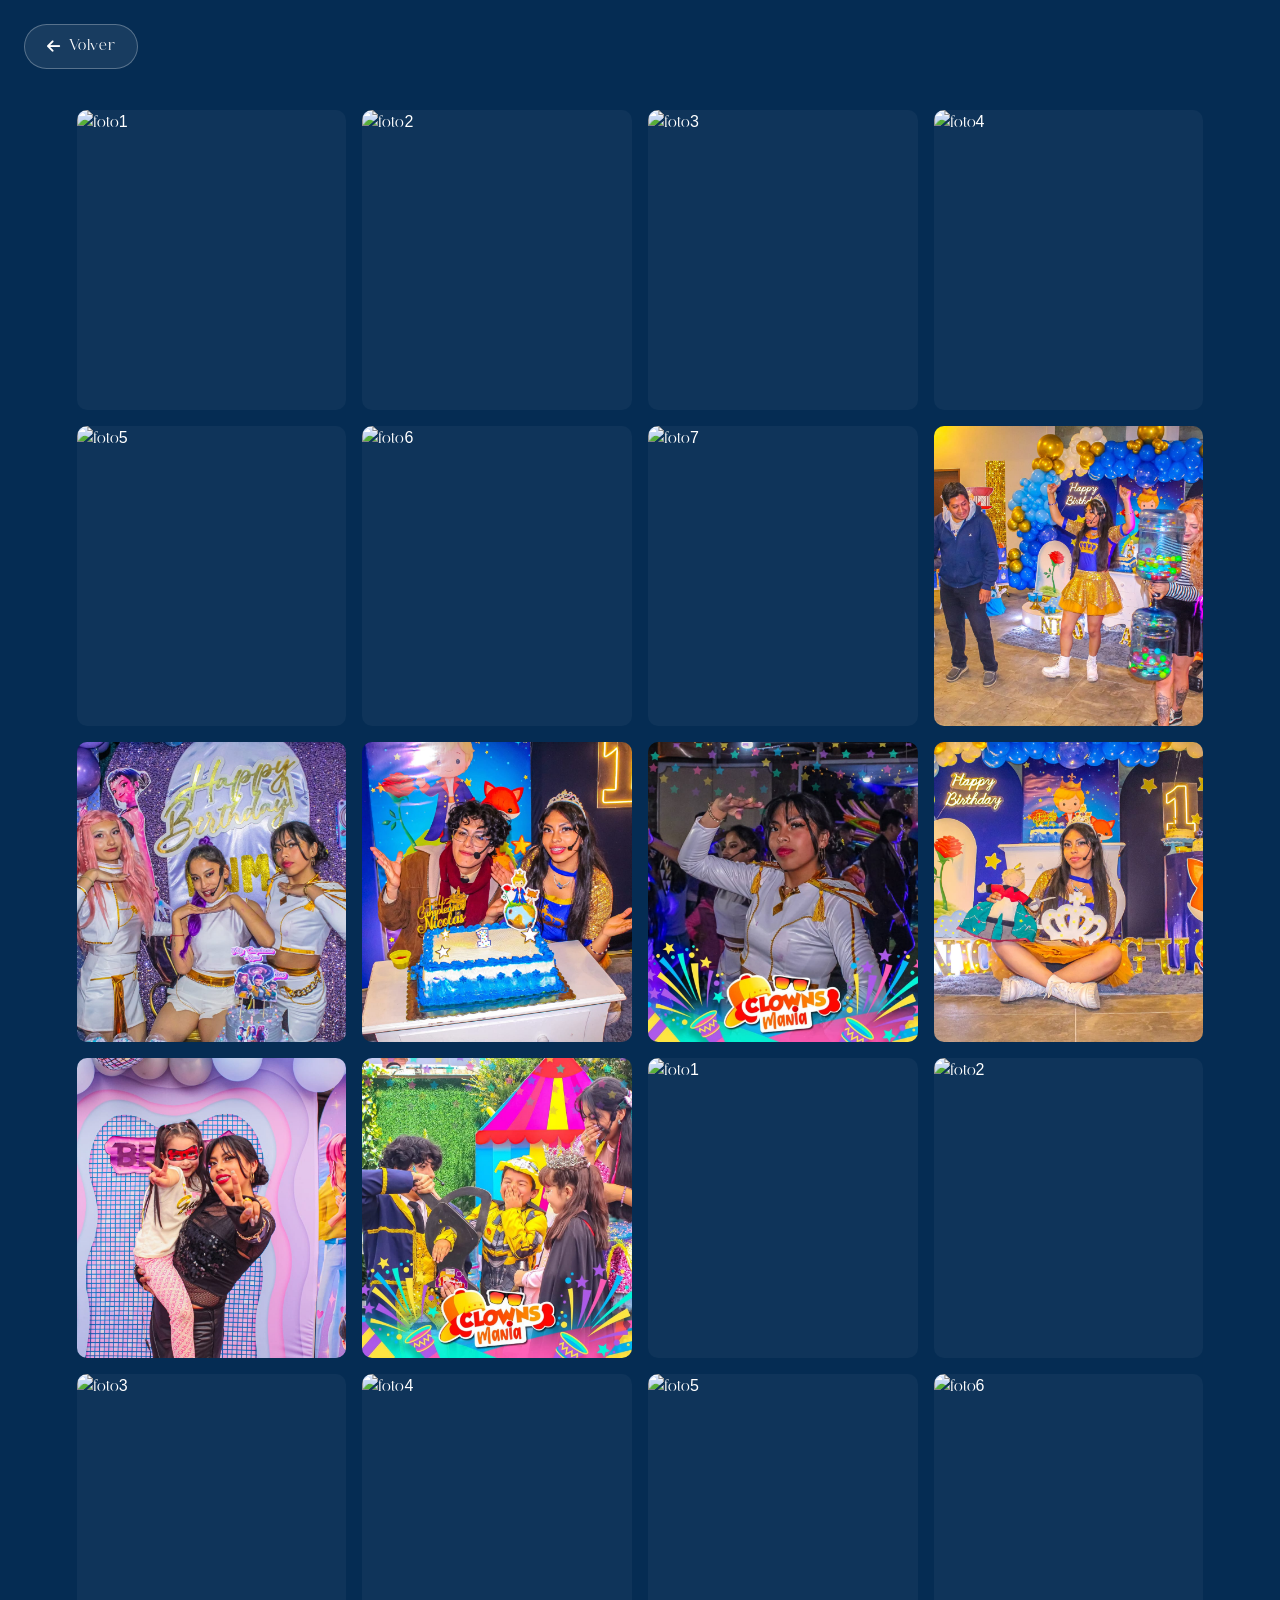
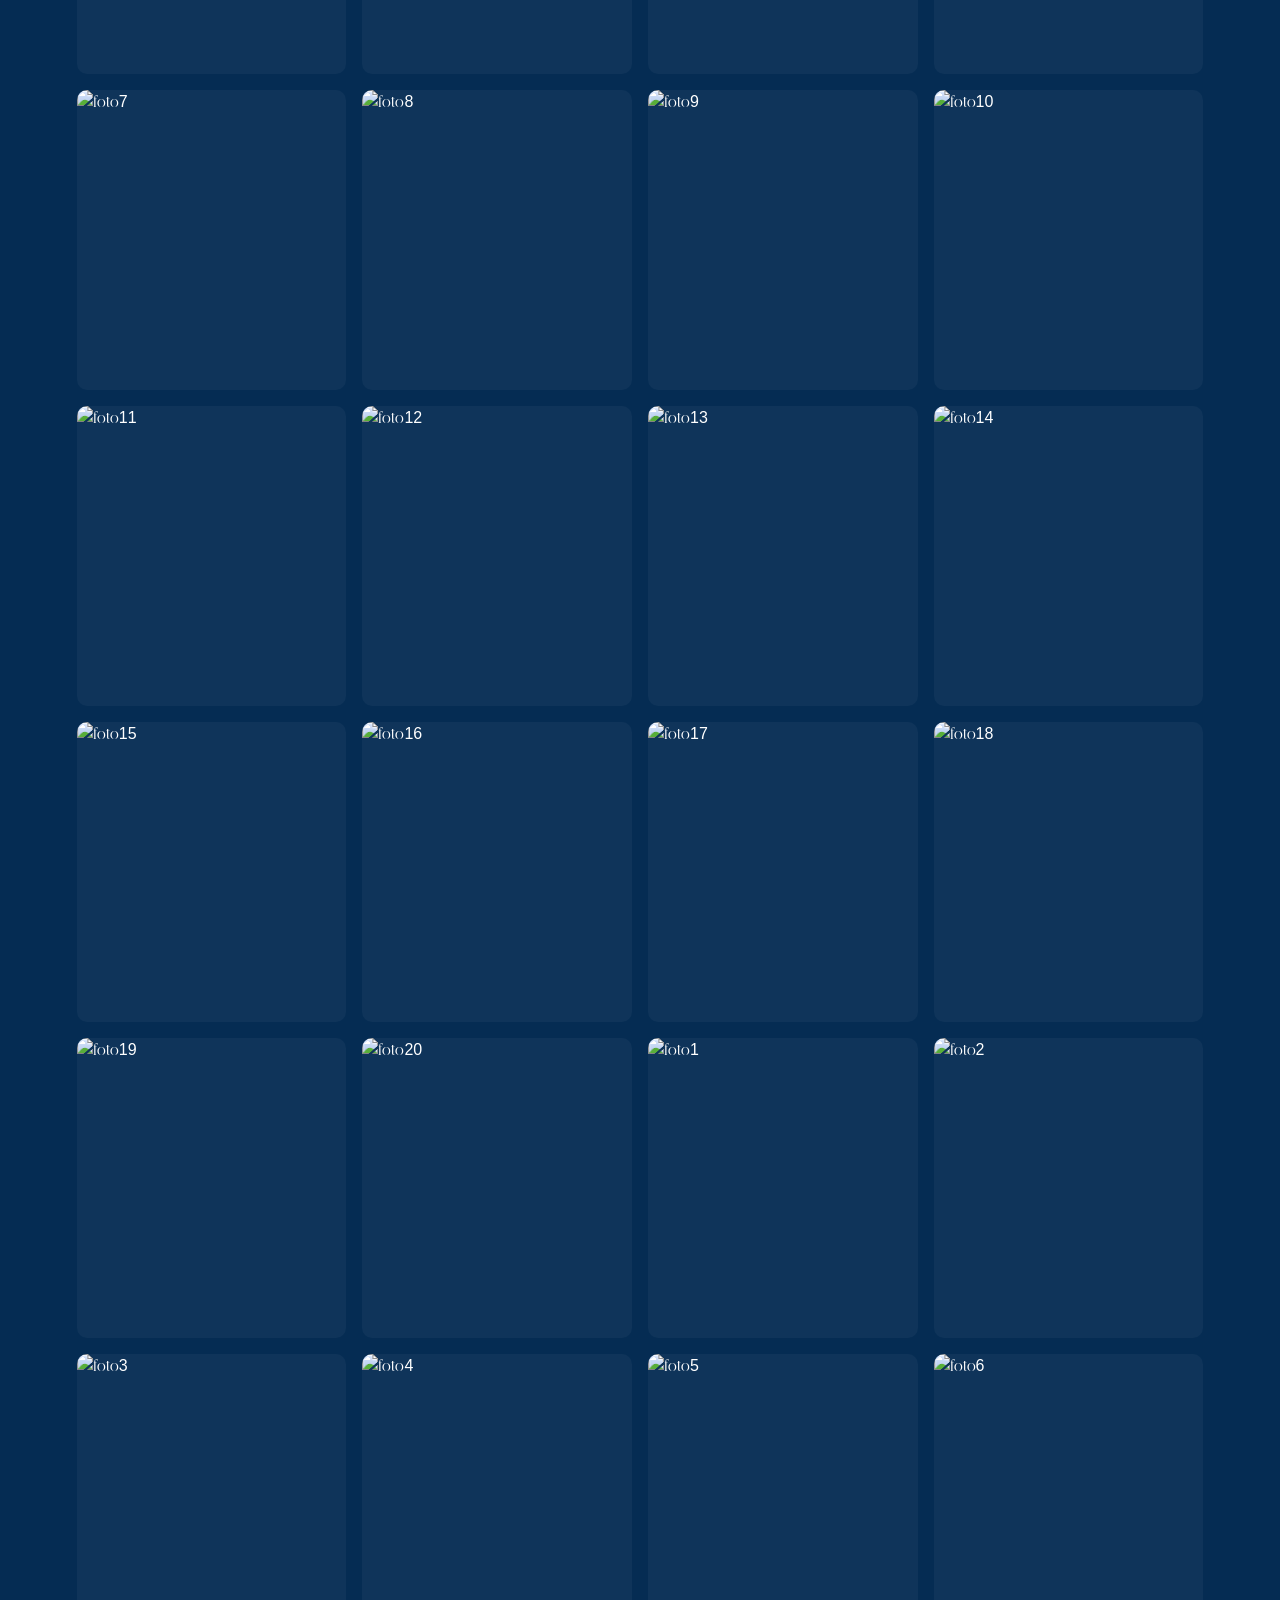
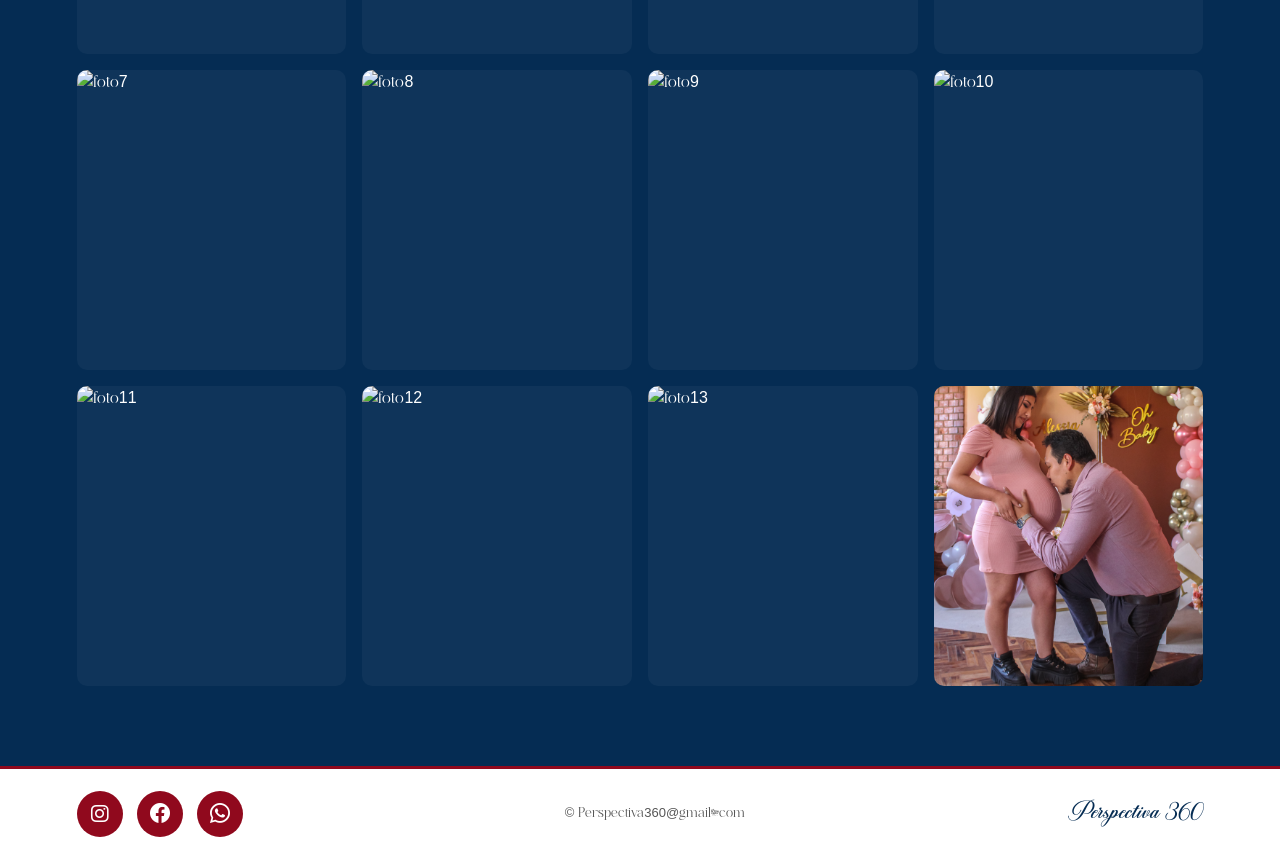
==== Eventos.html @ 1cd7dbeb "portafolio" ====
<!DOCTYPE html>
<html lang="en">

<head>
    <meta charset="UTF-8">
    <meta name="viewport" content="width=device-width, initial-scale=1.0">
    <link rel="stylesheet" href="./css/fuentes.css">
    <link rel="stylesheet" href="https://cdn.jsdelivr.net/npm/bootstrap-icons@1.13.1/font/bootstrap-icons.min.css">
    <title>Eventos</title>
    <link rel="stylesheet" href="https://cdnjs.cloudflare.com/ajax/libs/font-awesome/6.5.1/css/all.min.css">
    <link href="https://cdn.jsdelivr.net/npm/bootstrap@5.3.3/dist/css/bootstrap.min.css" rel="stylesheet">
    <link href="https://fonts.googleapis.com/css2?family=Great+Vibes&display=swap" rel="stylesheet">
    <link rel="stylesheet" href="./css/Eventos.css">
</head>

<body>
    <div class="contenedor">
        <header>
            <a href="Galeria.html" class="btn-volver">
                <i class="fas fa-arrow-left"></i> Volver
            </a>
        </header>
        <main>
        <div class="caja">
            <div class="fotos">
                        <img class="vertical" src="./img/EVENTOS/INFANTILES/1780882393882.jpg"
                            alt="foto1">
                    </div>
            <div class="fotos">
                        <img src="./img/EVENTOS/INFANTILES/1780882394526.jpg" class="horizontal" alt="foto2">
                    </div>
            <div class="fotos">
                        <img src="./img/EVENTOS/INFANTILES/1780882394785.jpg" alt="foto3">
                    </div>
            <div class="fotos">
                        <img src="./img/EVENTOS/INFANTILES/1780882394899.jpg" alt="foto4">
                    </div>
            <div class="fotos">
                        <img src="./img/EVENTOS/INFANTILES/1780882477947.jpg" alt="foto5">
                    </div>
            <div class="fotos">
                        <img src="./img/EVENTOS/INFANTILES/1780882478296.jpg" alt="foto6">
                    </div>
            <div class="fotos">
                        <img src="./img/EVENTOS/INFANTILES/1780882478503.jpg" alt="foto7">
                    </div>
            <div class="fotos">
                        <img src="./img/EVENTOS/INFANTILES/WhatsApp Image 2026-06-09 at 19.29.59 (10).jpeg" alt="foto8">
                    </div>
            <div class="fotos">
                        <img src="./img/EVENTOS/INFANTILES/WhatsApp Image 2026-06-09 at 19.29.59 (13).jpeg" alt="foto9">
                    </div>
            <div class="fotos">
                        <img src="./img/EVENTOS/INFANTILES/WhatsApp Image 2026-06-09 at 19.29.59 (8).jpeg" alt="foto10">
                    </div>
            <div class="fotos">
                        <img src="./img/EVENTOS/INFANTILES/WhatsApp Image 2026-06-09 at 19.29.59 (9).jpeg" alt="foto11">
                    </div>
            <div class="fotos">
                        <img src="./img/EVENTOS/INFANTILES/WhatsApp Image 2026-06-09 at 19.30.13 (7).jpeg" alt="foto12">
                    </div>
            <div class="fotos">
                        <img src="./img/EVENTOS/INFANTILES/WhatsApp Image 2026-06-09 at 19.30.13.jpeg" alt="foto13">
                    </div>
            <div class="fotos">
                        <img src="./img/EVENTOS/INFANTILES/WhatsApp Image 2026-06-09 at 19.30.34 (7).jpeg" alt="foto13">
                    </div>
            <div class="fotos">
                        <img src="./img/EVENTOS/QUINCEAÑOS/1780882394004.jpg" alt="foto1">
                    </div>
            <div class="fotos">
                        <img src="./img/EVENTOS/QUINCEAÑOS/1780882394388.jpg" alt="foto2">
                    </div>
            <div class="fotos">
                        <img src="./img/EVENTOS/QUINCEAÑOS/1780882394657.jpg" alt="foto3">
                    </div>
            <div class="fotos">
                        <img src="./img/EVENTOS/QUINCEAÑOS/WhatsApp Image 2026-06-09 at 19.29.59 (1).jpeg"
                            class="vertical" alt="foto4">
                    </div>
            <div class="fotos">
                        <img src="./img/EVENTOS/QUINCEAÑOS/WhatsApp Image 2026-06-09 at 19.29.59 (11).jpeg"
                            class="vertical" alt="foto5">
                    </div>
            <div class="fotos">
                        <img src="./img/EVENTOS/QUINCEAÑOS/WhatsApp Image 2026-06-09 at 19.29.59 (12).jpeg"
                            alt="foto6">
                    </div>
            <div class="fotos">
                        <img src="./img/EVENTOS/QUINCEAÑOS/WhatsApp Image 2026-06-09 at 19.29.59 (2).jpeg" alt="foto7">
                    </div>
            <div class="fotos">
                        <img src="./img/EVENTOS/QUINCEAÑOS/WhatsApp Image 2026-06-09 at 19.29.59 (3).jpeg" alt="foto8">
                    </div>
            <div class="fotos">
                        <img src="./img/EVENTOS/QUINCEAÑOS/WhatsApp Image 2026-06-09 at 19.29.59 (4).jpeg" alt="foto9">
                    </div>
            <div class="fotos">
                        <img src="./img/EVENTOS/QUINCEAÑOS/WhatsApp Image 2026-06-09 at 19.29.59 (5).jpeg"
                            alt="foto10">
                    </div>
            <div class="fotos">
                        <img src="./img/EVENTOS/QUINCEAÑOS/WhatsApp Image 2026-06-09 at 19.29.59 (6).jpeg"
                            alt="foto11">
                    </div>
            <div class="fotos">
                        <img src="./img/EVENTOS/QUINCEAÑOS/WhatsApp Image 2026-06-09 at 19.29.59 (7).jpeg"
                            class="vertical" alt="foto12">
                    </div>
            <div class="fotos">
                        <img src="./img/EVENTOS/QUINCEAÑOS/WhatsApp Image 2026-06-09 at 19.29.59.jpeg" alt="foto13">
                    </div>
            <div class="fotos">
                        <img src="./img/EVENTOS/QUINCEAÑOS/WhatsApp Image 2026-06-09 at 19.30.13 (2).jpeg"
                            alt="foto14">
                    </div>
            <div class="fotos">
                        <img src="./img/EVENTOS/QUINCEAÑOS/WhatsApp Image 2026-06-09 at 19.30.13 (3).jpeg"
                            class="vertical" alt="foto15">
                    </div>
            <div class="fotos">
                        <img src="./img/EVENTOS/QUINCEAÑOS/WhatsApp Image 2026-06-09 at 19.30.13 (6).jpeg"
                            alt="foto16">
                    </div>
            <div class="fotos">
                        <img src="./img/EVENTOS/QUINCEAÑOS/WhatsApp Image 2026-06-09 at 19.30.34 (2).jpeg"
                            alt="foto17">
                    </div>
            <div class="fotos">
                        <img src="./img/EVENTOS/QUINCEAÑOS/WhatsApp Image 2026-06-09 at 19.30.34 (3).jpeg"
                            alt="foto18">
                    </div>
            <div class="fotos">
                        <img src="./img/EVENTOS/QUINCEAÑOS/WhatsApp Image 2026-06-09 at 19.30.34 (4).jpeg"
                            alt="foto19">
                    </div>
            <div class="fotos">
                        <img src="./img/EVENTOS/QUINCEAÑOS/WhatsApp Image 2026-06-09 at 19.30.34.jpeg" alt="foto20">
                    </div>
            <div class="fotos">
                        <img src="./img/EVENTOS/OTROS/1738638063936.jpg" alt="foto1">
                    </div>
            <div class="fotos">
                        <img src="./img/EVENTOS/OTROS/1738638064037.jpg" alt="foto2">
                    </div>
            <div class="fotos">
                        <img src="./img/EVENTOS/OTROS/1738638064133.jpg" alt="foto3">
                    </div>
            <div class="fotos">
                        <img src="./img/EVENTOS/OTROS/1738638064233.jpg" alt="foto4">
                    </div>
            <div class="fotos">
                        <img src="./img/EVENTOS/OTROS/1738638064319.jpg" alt="foto5">
                    </div>
            <div class="fotos">
                        <img src="./img/EVENTOS/OTROS/1738638311557.jpg" alt="foto6">
                    </div>
            <div class="fotos">
                        <img src="./img/EVENTOS/OTROS/1738638311608.jpg" class="vertical" alt="foto7">
                    </div>
            <div class="fotos">
                        <img src="./img/EVENTOS/OTROS/1738638311690.jpg" class="vertical" alt="foto8">
                    </div>
            <div class="fotos">
                        <img src="./img/EVENTOS/OTROS/1738638311690.jpg" class="vertical" alt="foto9">
                    </div>
            <div class="fotos">
                        <img src="./img/EVENTOS/OTROS/1738638311734.jpg" class="vertical" alt="foto10">
                    </div>
            <div class="fotos">
                        <img src="./img/EVENTOS/OTROS/1738638311773.jpg" class="vertical" alt="foto11">
                    </div>
            <div class="fotos">
                        <img src="./img/EVENTOS/OTROS/1738638311814.jpg" class="vertical" alt="foto12">
                    </div>
            <div class="fotos">
                        <img src="./img/EVENTOS/OTROS/1738638311856.jpg" alt="foto13">
                    </div>
            <div class="fotos">
                        <img src="./img/EVENTOS/OTROS/1738638311898.jpg" alt="foto14">
                    </div>
        </div>
        </main>
        <footer class="footer">
            <div class="redes">
                <a href="https://www.instagram.com/rodrigoph.rocha?igsh=MXN6MTE3MXdmanpiOQ=="><i
                        class="fab fa-instagram"></i></a>
                <a href="https://www.facebook.com/share/1D938MfiZW/"><i class="bi bi-facebook"></i></a>
                <a href="https://wa.link/xh6hlu"><i class="bi bi-whatsapp"></i></a>
            </div>
            <p class="copyright">© Perspectiva360@gmail.com</p>
            <p class="pabajo">Perspectiva 360</p>
        </footer>
    </div>
    <!-- Lightbox -->
    <div class="ful-img" id="fulimgBox">
        <span class="cerrar" onclick="closeimg()">&#x2715;</span>
        <button class="nav-btn prev-btn" onclick="changeImg(-1)">&#10094;</button>
        <img src="" id="fulimg" alt="foto completa">
        <button class="nav-btn next-btn" onclick="changeImg(1)">&#10095;</button>
    </div>

    <script src="./js/Eventos.js"></script>
</body>

</html>
---- css/fuentes.css ----
@font-face {
    font-family: 'Ethereal';
    src: url('../fonts/EtherealDemo-Light.otf') format('opentype');
    font-display: swap;
}

@font-face {
    font-family: 'Peristiwa';
    src: url('../fonts/Peristiwa.otf') format('opentype');
    font-display: swap;
}
---- css/Eventos.css ----
/* ===== Base ===== */
body {
    margin: 0;
    background-color: #052c53;
    font-family: 'Ethereal', sans-serif;
    color: #ffffff;
}

/* ===== Botón volver ===== */
.btn-volver {
    position: fixed;
    top: 24px;
    left: 24px;
    z-index: 30;
    display: inline-flex;
    align-items: center;
    gap: 8px;
    background: rgba(255, 255, 255, 0.08);
    border: 1px solid rgba(255, 255, 255, 0.28);
    color: #ffffff;
    text-decoration: none;
    padding: 10px 22px;
    border-radius: 50px;
    font-size: 15px;
    letter-spacing: 0.04em;
    transition: background 0.3s ease, border-color 0.3s ease;
}

.btn-volver:hover {
    background: #90091d;
    border-color: #90091d;
}

/* ===== Contenido ===== */
main {
    max-width: 1400px;
    margin: 0 auto;
    padding: 110px 6vw 80px;
}

/* ===== Título de categoría ===== */
.categoria {
    display: flex;
    align-items: center;
    gap: 28px;
    margin: 64px 0 28px;
}

.categoria::before,
.categoria::after {
    content: '';
    flex: 1;
    height: 1px;
    background: rgba(255, 255, 255, 0.25);
}

.categoria span {
    font-family: 'Peristiwa', cursive;
    font-size: 2.8rem;
    color: #ffffff;
    white-space: nowrap;
}

/* ===== Galería en cuadrícula ===== */
.caja {
    display: grid;
    grid-template-columns: repeat(auto-fill, minmax(250px, 1fr));
    gap: 16px;
    margin: 0;
}

.fotos {
    margin: 0;
    padding: 0;
    overflow: hidden;
    border-radius: 10px;
    background: rgba(255, 255, 255, 0.04);
}

.fotos img {
    width: 100%;
    height: 300px;
    object-fit: cover;
    display: block;
    cursor: pointer;
    transition: transform 0.6s ease;
}

.fotos img:hover {
    transform: scale(1.06);
}

/* ===== Visor (lightbox) ===== */
.ful-img {
    width: 100%;
    height: 100vh;
    background-color: rgba(2, 18, 36, 0.95);
    position: fixed;
    top: 0;
    left: 0;
    display: none;
    align-items: center;
    justify-content: center;
    z-index: 999;
    animation: fadeIn 0.3s ease;
}

@keyframes fadeIn {
    from { opacity: 0; }
    to   { opacity: 1; }
}

.ful-img img {
    width: auto;
    max-width: 88%;
    max-height: 85vh;
    object-fit: contain;
    border-radius: 8px;
    box-shadow: 0 20px 60px rgba(0, 0, 0, 0.6);
}

.cerrar {
    position: absolute;
    top: 24px;
    right: 32px;
    font-size: 34px;
    color: #ffffff;
    cursor: pointer;
    line-height: 1;
    transition: color 0.2s ease, transform 0.2s ease;
    user-select: none;
}

.cerrar:hover {
    color: #097188;
    transform: scale(1.15);
}

.nav-btn {
    position: absolute;
    top: 50%;
    transform: translateY(-50%);
    background: rgba(255, 255, 255, 0.1);
    color: #ffffff;
    border: none;
    font-size: 30px;
    width: 54px;
    height: 54px;
    border-radius: 50%;
    cursor: pointer;
    display: flex;
    align-items: center;
    justify-content: center;
    transition: background 0.3s ease;
}

.nav-btn:hover {
    background: #90091d;
}

.prev-btn { left: 28px; }
.next-btn { right: 28px; }

/* ===== Footer ===== */
.footer {
    width: 100%;
    background: #ffffff;
    display: flex;
    justify-content: space-between;
    align-items: center;
    flex-wrap: wrap;
    gap: 16px;
    padding: 22px 6vw;
    border-top: 3px solid #90091d;
}

.redes {
    display: flex;
    gap: 14px;
}

.redes a {
    width: 46px;
    height: 46px;
    border-radius: 50%;
    background: #90091d;
    color: #ffffff;
    text-decoration: none;
    display: flex;
    align-items: center;
    justify-content: center;
    font-size: 20px;
    transition: background 0.3s ease, transform 0.3s ease;
}

.redes a:hover {
    background: #962234;
    transform: translateY(-3px);
}

.copyright {
    color: #555555;
    font-size: 13px;
    margin: 0;
}

.pabajo {
    font-family: 'Peristiwa', cursive;
    font-size: 1.6rem;
    color: #052c53;
    margin: 0;
}
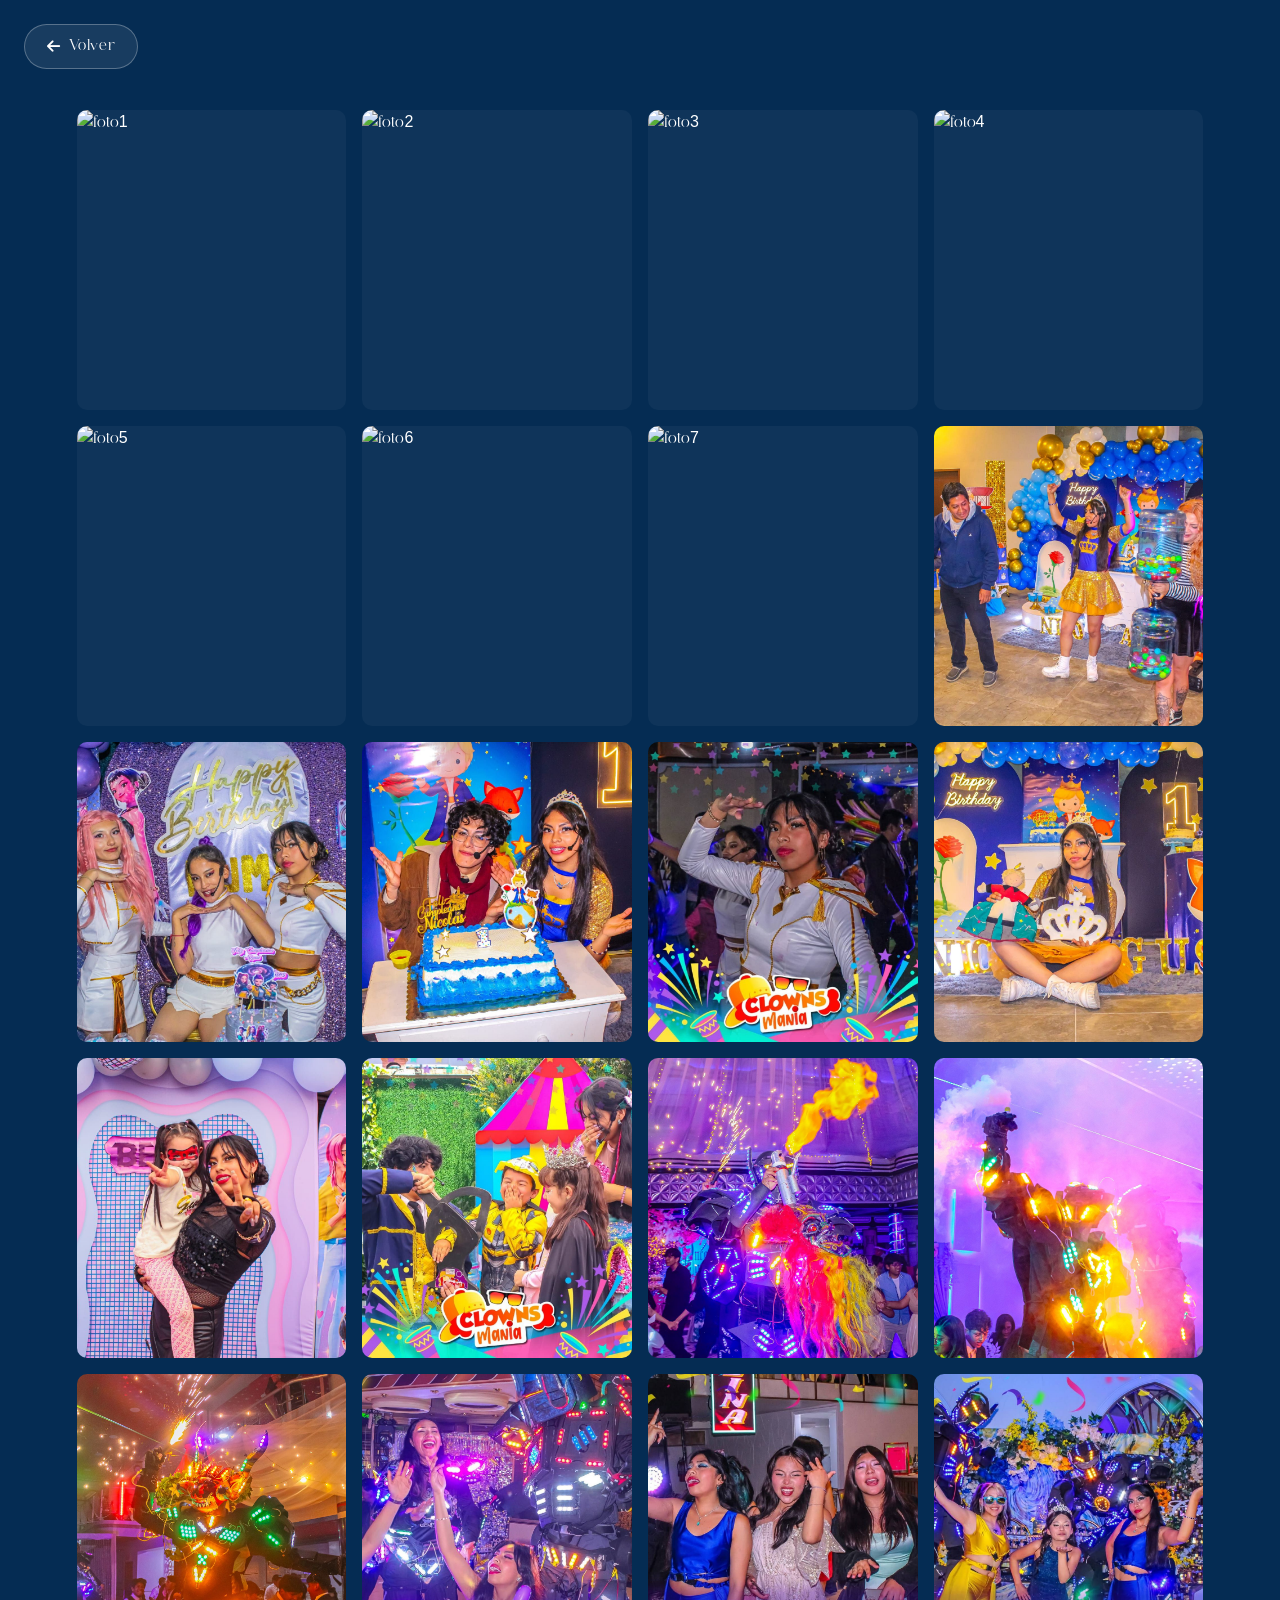
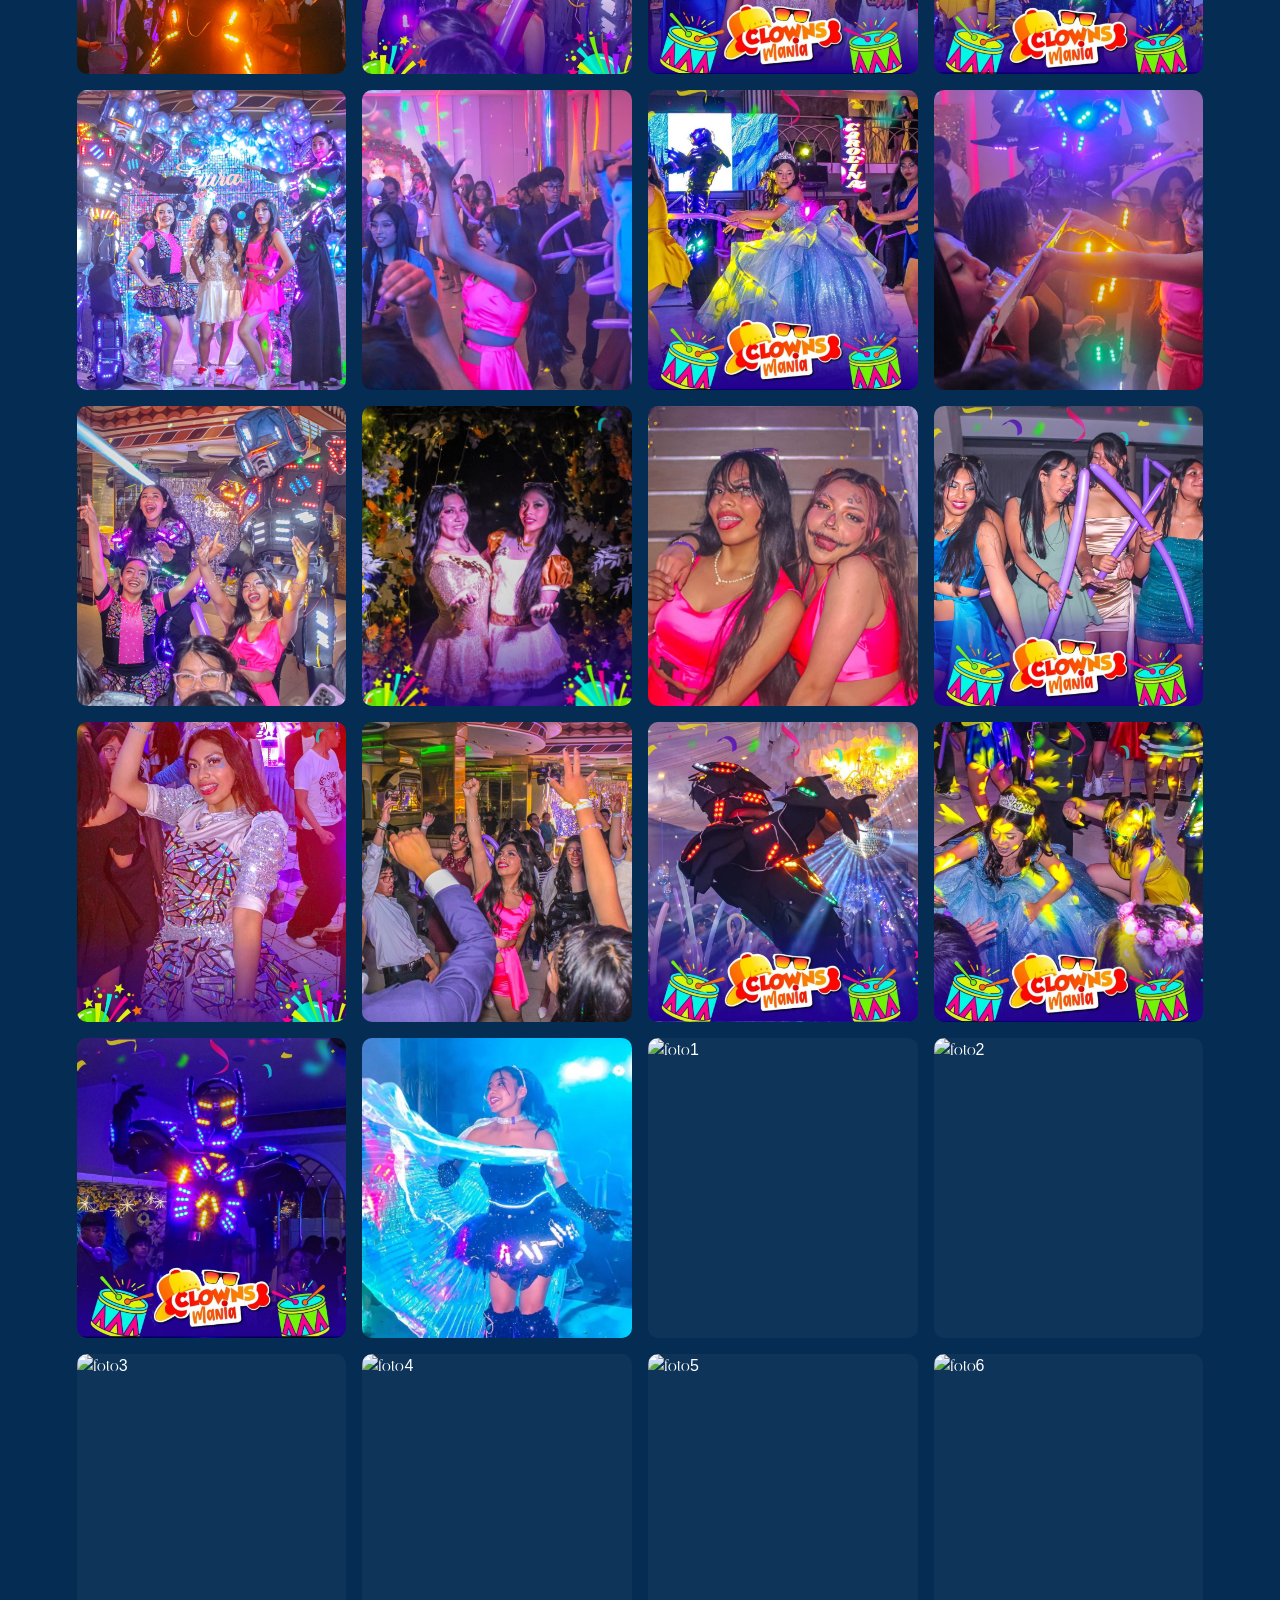
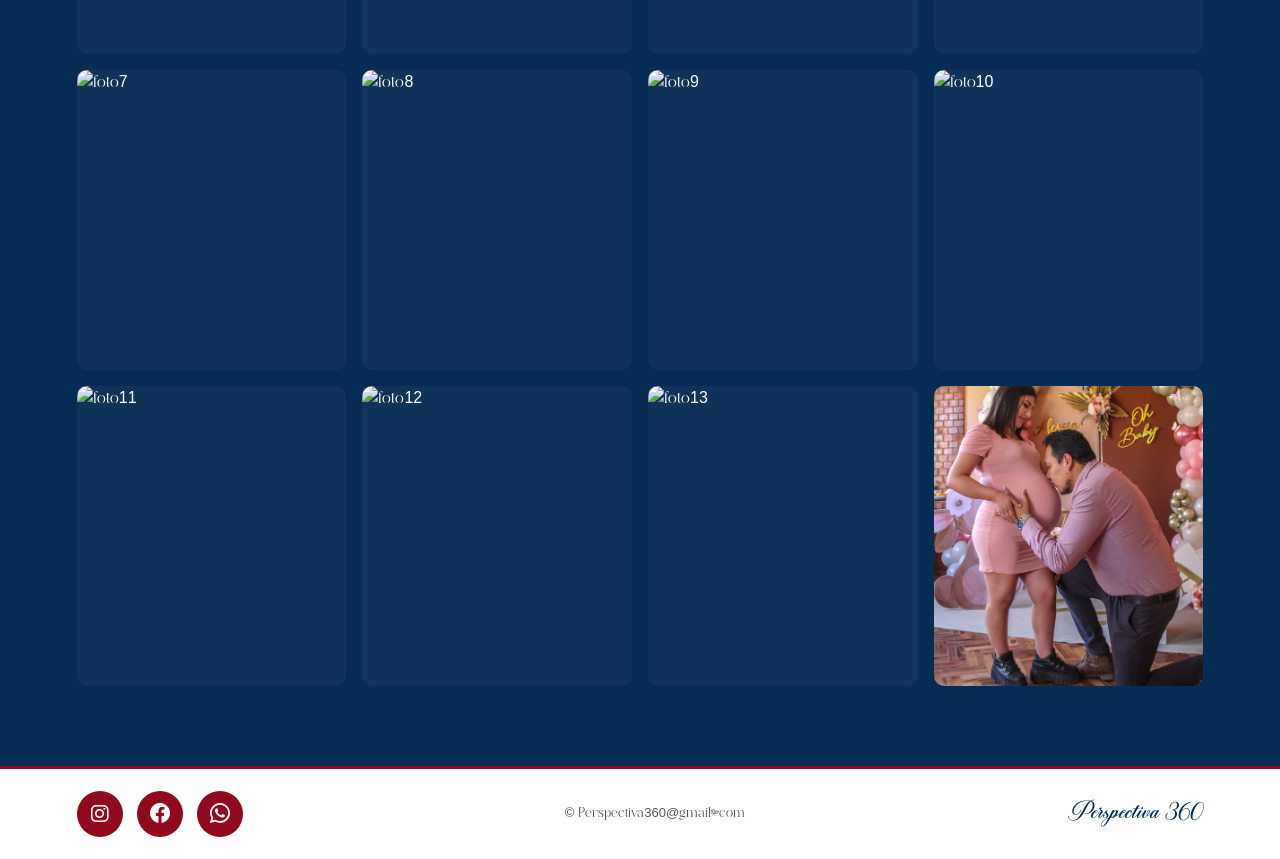
==== commit 5d33c86f: "corrigiendo el error cre" ====
--- a/Eventos.html
+++ b/Eventos.html
@@ -66,76 +66,76 @@
                         <img src="./img/EVENTOS/INFANTILES/WhatsApp Image 2026-06-09 at 19.30.34 (7).jpeg" alt="foto13">
                     </div>
             <div class="fotos">
-                        <img src="./img/EVENTOS/QUINCEAÑOS/1780882394004.jpg" alt="foto1">
-                    </div>
-            <div class="fotos">
-                        <img src="./img/EVENTOS/QUINCEAÑOS/1780882394388.jpg" alt="foto2">
-                    </div>
-            <div class="fotos">
-                        <img src="./img/EVENTOS/QUINCEAÑOS/1780882394657.jpg" alt="foto3">
-                    </div>
-            <div class="fotos">
-                        <img src="./img/EVENTOS/QUINCEAÑOS/WhatsApp Image 2026-06-09 at 19.29.59 (1).jpeg"
+                        <img src="./img/EVENTOS/QUINCEANOS/1780882394004.jpg" alt="foto1">
+                    </div>
+            <div class="fotos">
+                        <img src="./img/EVENTOS/QUINCEANOS/1780882394388.jpg" alt="foto2">
+                    </div>
+            <div class="fotos">
+                        <img src="./img/EVENTOS/QUINCEANOS/1780882394657.jpg" alt="foto3">
+                    </div>
+            <div class="fotos">
+                        <img src="./img/EVENTOS/QUINCEANOS/WhatsApp Image 2026-06-09 at 19.29.59 (1).jpeg"
                             class="vertical" alt="foto4">
                     </div>
             <div class="fotos">
-                        <img src="./img/EVENTOS/QUINCEAÑOS/WhatsApp Image 2026-06-09 at 19.29.59 (11).jpeg"
+                        <img src="./img/EVENTOS/QUINCEANOS/WhatsApp Image 2026-06-09 at 19.29.59 (11).jpeg"
                             class="vertical" alt="foto5">
                     </div>
             <div class="fotos">
-                        <img src="./img/EVENTOS/QUINCEAÑOS/WhatsApp Image 2026-06-09 at 19.29.59 (12).jpeg"
+                        <img src="./img/EVENTOS/QUINCEANOS/WhatsApp Image 2026-06-09 at 19.29.59 (12).jpeg"
                             alt="foto6">
                     </div>
             <div class="fotos">
-                        <img src="./img/EVENTOS/QUINCEAÑOS/WhatsApp Image 2026-06-09 at 19.29.59 (2).jpeg" alt="foto7">
-                    </div>
-            <div class="fotos">
-                        <img src="./img/EVENTOS/QUINCEAÑOS/WhatsApp Image 2026-06-09 at 19.29.59 (3).jpeg" alt="foto8">
-                    </div>
-            <div class="fotos">
-                        <img src="./img/EVENTOS/QUINCEAÑOS/WhatsApp Image 2026-06-09 at 19.29.59 (4).jpeg" alt="foto9">
-                    </div>
-            <div class="fotos">
-                        <img src="./img/EVENTOS/QUINCEAÑOS/WhatsApp Image 2026-06-09 at 19.29.59 (5).jpeg"
+                        <img src="./img/EVENTOS/QUINCEANOS/WhatsApp Image 2026-06-09 at 19.29.59 (2).jpeg" alt="foto7">
+                    </div>
+            <div class="fotos">
+                        <img src="./img/EVENTOS/QUINCEANOS/WhatsApp Image 2026-06-09 at 19.29.59 (3).jpeg" alt="foto8">
+                    </div>
+            <div class="fotos">
+                        <img src="./img/EVENTOS/QUINCEANOS/WhatsApp Image 2026-06-09 at 19.29.59 (4).jpeg" alt="foto9">
+                    </div>
+            <div class="fotos">
+                        <img src="./img/EVENTOS/QUINCEANOS/WhatsApp Image 2026-06-09 at 19.29.59 (5).jpeg"
                             alt="foto10">
                     </div>
             <div class="fotos">
-                        <img src="./img/EVENTOS/QUINCEAÑOS/WhatsApp Image 2026-06-09 at 19.29.59 (6).jpeg"
+                        <img src="./img/EVENTOS/QUINCEANOS/WhatsApp Image 2026-06-09 at 19.29.59 (6).jpeg"
                             alt="foto11">
                     </div>
             <div class="fotos">
-                        <img src="./img/EVENTOS/QUINCEAÑOS/WhatsApp Image 2026-06-09 at 19.29.59 (7).jpeg"
+                        <img src="./img/EVENTOS/QUINCEANOS/WhatsApp Image 2026-06-09 at 19.29.59 (7).jpeg"
                             class="vertical" alt="foto12">
                     </div>
             <div class="fotos">
-                        <img src="./img/EVENTOS/QUINCEAÑOS/WhatsApp Image 2026-06-09 at 19.29.59.jpeg" alt="foto13">
-                    </div>
-            <div class="fotos">
-                        <img src="./img/EVENTOS/QUINCEAÑOS/WhatsApp Image 2026-06-09 at 19.30.13 (2).jpeg"
+                        <img src="./img/EVENTOS/QUINCEANOS/WhatsApp Image 2026-06-09 at 19.29.59.jpeg" alt="foto13">
+                    </div>
+            <div class="fotos">
+                        <img src="./img/EVENTOS/QUINCEANOS/WhatsApp Image 2026-06-09 at 19.30.13 (2).jpeg"
                             alt="foto14">
                     </div>
             <div class="fotos">
-                        <img src="./img/EVENTOS/QUINCEAÑOS/WhatsApp Image 2026-06-09 at 19.30.13 (3).jpeg"
+                        <img src="./img/EVENTOS/QUINCEANOS/WhatsApp Image 2026-06-09 at 19.30.13 (3).jpeg"
                             class="vertical" alt="foto15">
                     </div>
             <div class="fotos">
-                        <img src="./img/EVENTOS/QUINCEAÑOS/WhatsApp Image 2026-06-09 at 19.30.13 (6).jpeg"
+                        <img src="./img/EVENTOS/QUINCEANOS/WhatsApp Image 2026-06-09 at 19.30.13 (6).jpeg"
                             alt="foto16">
                     </div>
             <div class="fotos">
-                        <img src="./img/EVENTOS/QUINCEAÑOS/WhatsApp Image 2026-06-09 at 19.30.34 (2).jpeg"
+                        <img src="./img/EVENTOS/QUINCEANOS/WhatsApp Image 2026-06-09 at 19.30.34 (2).jpeg"
                             alt="foto17">
                     </div>
             <div class="fotos">
-                        <img src="./img/EVENTOS/QUINCEAÑOS/WhatsApp Image 2026-06-09 at 19.30.34 (3).jpeg"
+                        <img src="./img/EVENTOS/QUINCEANOS/WhatsApp Image 2026-06-09 at 19.30.34 (3).jpeg"
                             alt="foto18">
                     </div>
             <div class="fotos">
-                        <img src="./img/EVENTOS/QUINCEAÑOS/WhatsApp Image 2026-06-09 at 19.30.34 (4).jpeg"
+                        <img src="./img/EVENTOS/QUINCEANOS/WhatsApp Image 2026-06-09 at 19.30.34 (4).jpeg"
                             alt="foto19">
                     </div>
             <div class="fotos">
-                        <img src="./img/EVENTOS/QUINCEAÑOS/WhatsApp Image 2026-06-09 at 19.30.34.jpeg" alt="foto20">
+                        <img src="./img/EVENTOS/QUINCEANOS/WhatsApp Image 2026-06-09 at 19.30.34.jpeg" alt="foto20">
                     </div>
             <div class="fotos">
                         <img src="./img/EVENTOS/OTROS/1738638063936.jpg" alt="foto1">
